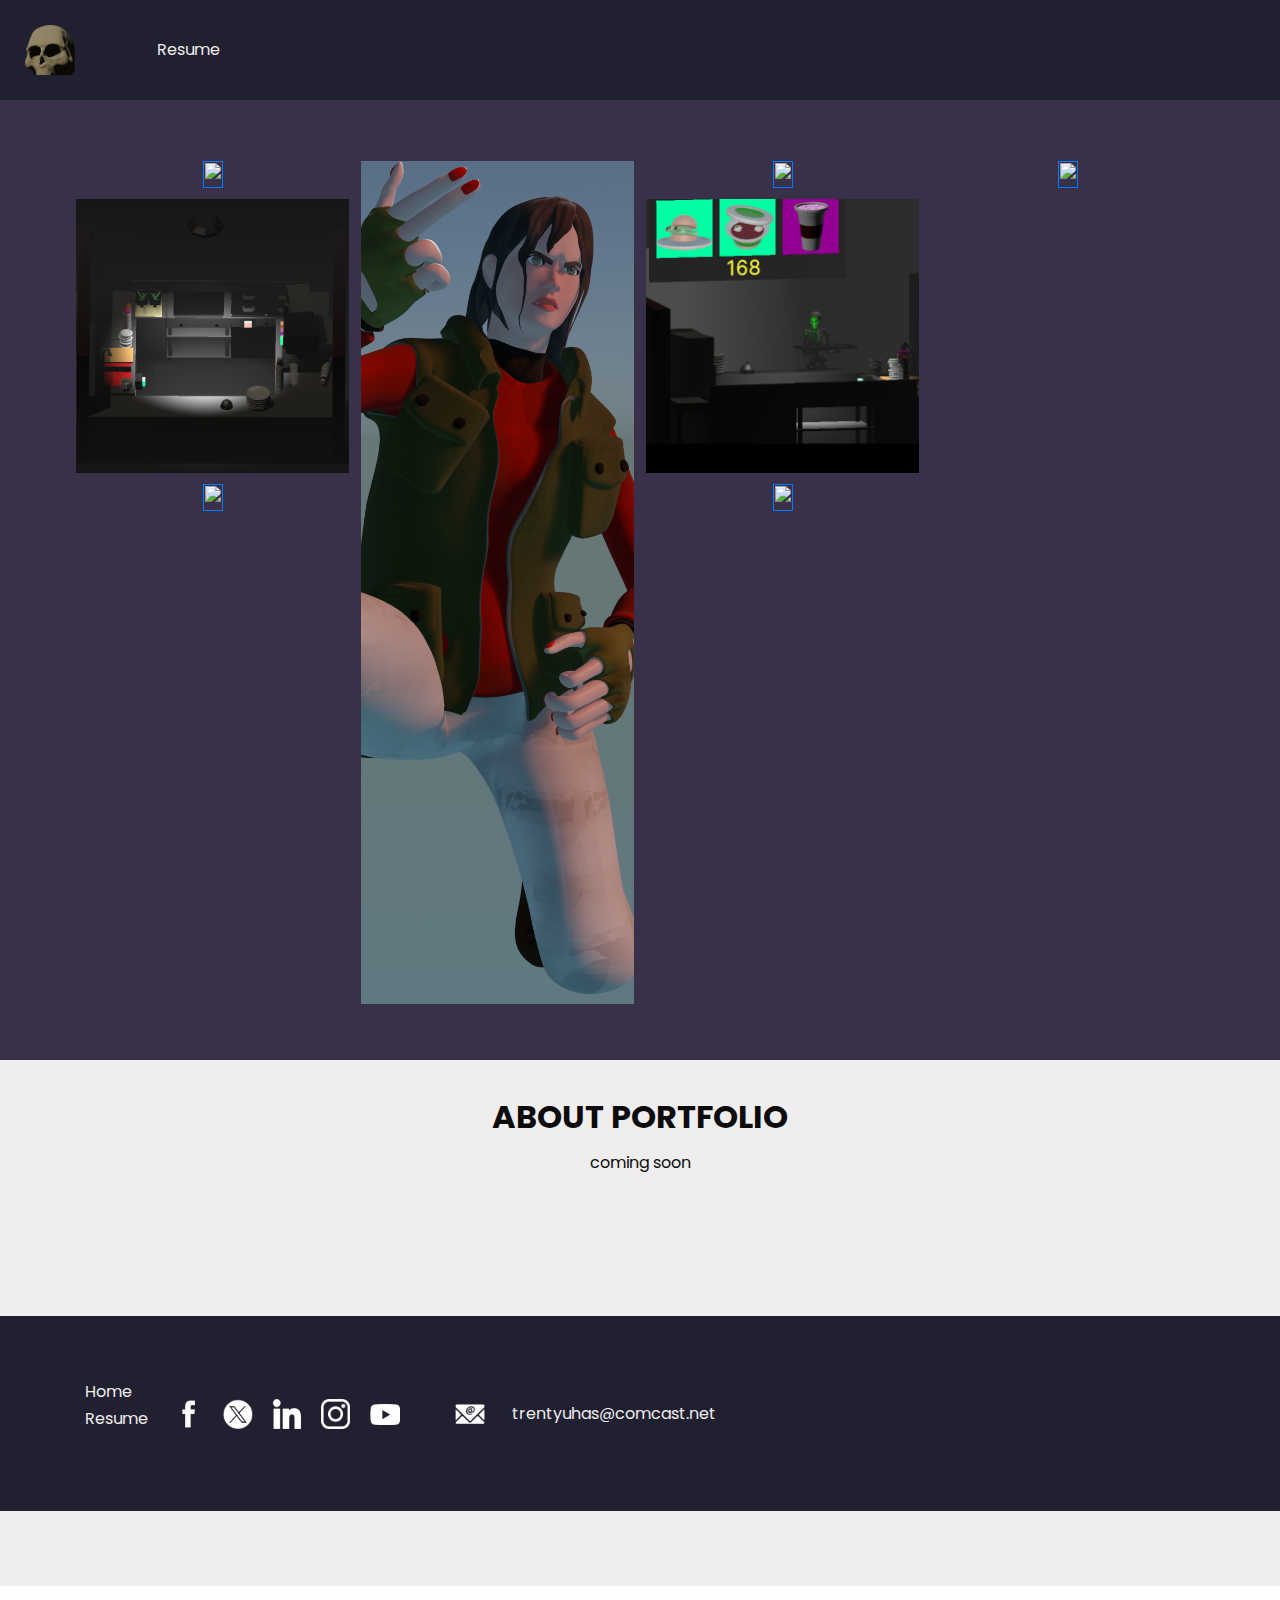
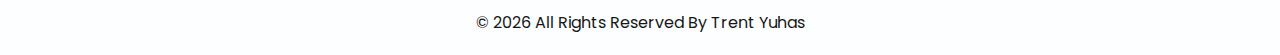
==== about.html @ 541f5b22 "Add files via upload" ====
<!DOCTYPE html>
<html>

<head>
  <!-- Basic -->
  <meta charset="utf-8" />
  <meta http-equiv="X-UA-Compatible" content="IE=edge" />
  <!-- Mobile Metas -->
  <meta name="viewport" content="width=device-width, initial-scale=1, shrink-to-fit=no" />
  <!-- Site Metas -->
  <meta name="keywords" content="" />
  <meta name="description" content="" />
  <meta name="author" content="" />

  <title>Portfolio Trent Yuhas</title>
  <link rel="icon" href="images/favicon.png">
  <!-- bootstrap core css -->
  <link rel="stylesheet" type="text/css" href="css/bootstrap.css" />

  <link href="https://fonts.googleapis.com/css?family=Poppins:400,700&display=swap" rel="stylesheet">
  <!-- Custom styles for this template -->
  <link href="css/style.css" rel="stylesheet" />
  <!-- responsive style -->
  <link href="css/responsive.css" rel="stylesheet" />
</head>

<body class="sub_page">
  <div class="hero_area">
    <!-- header section strats -->
    <header class="header_section">
      <div class="container-fluid">
        <nav class="navbar navbar-expand-lg custom_nav-container">
          <a class="navbar-brand" href="index.html">
            <img src="images/logo.png" alt="" />
          </a>
          <ul class="navbar-nav  "> <!--
            <li class="nav-item active">
              <a class="nav-link" href="index.html">Home <span class="sr-only">(current)</span></a>
            </li>-->
            <li class="nav-item">
              <a class="nav-link" href="work.html">Resume </a>
            </li>
          </ul>
          <button class="navbar-toggler" type="button" data-toggle="collapse" data-target="#navbarSupportedContent" aria-controls="navbarSupportedContent" aria-expanded="false" aria-label="Toggle navigation">
            <span class="navbar-toggler-icon"></span>
          </button>


        </nav>
      </div>
    </header>
    <!-- end header section -->
    <!-- slider section -->
  </div>


  <!-- experience section -->

  <section class="category_section layout_padding">
    <div class="container">

      <div class="category_container">
        <div class="box">
          <div class="img-box">
            <a href="" draggable="false">
            <img src="images/portfolio/emote_2.png" alt="" width="100%" height="100%" draggable="false">
            </a>
          </div>
          

          <div class="img-box">
            <a href="" draggable="false">
              <img src="images/portfolio/img1.png" alt="" width="100%" height="100%" draggable="false">
              </a>
            </div>

          <div class="img-box">
            <a href="" draggable="false">
              <img src="images/portfolio/emote_1.png" alt="" width="100%" height="100%" draggable="false">
              </a>
            </div>
      </div>

      <div class="box">
          <div class="img-box">
            <a href="" draggable="false">
              <img src="images/portfolio/kite_thumbnail_2.png" alt="" width="100%" height="100%" draggable="false">
              </a>
            </div>
    </div>

    <div class="box">
      <div class="img-box">
        <a href="" draggable="false">
          <img src="images/portfolio/emote_3.png" alt="" width="100%" height="100%" draggable="false">
          </a>
        </div>
      

      <div class="img-box">
        <a href="" draggable="false">
          <img src="images/portfolio/img3.png" alt="" width="100%" height="100%" draggable="false">
          </a>
        </div>

      <div class="img-box">
        <a href="" draggable="false">
          <img src="images/portfolio/emote_4.png" alt="" width="100%" height="100%" draggable="false">
          </a>
        </div>
  </div>

  <div class="box">
    <div class="img-box">
      <a href="" draggable="false">
        <img src="images/portfolio/space_thumbnail.png" alt="" width="100%" height="100%" draggable="false">
        </a>
      </div>
</div>


  </div>
</div>




  </section>

  <!-- end experience section -->


  <!-- about section -->

  <section class="about_section layout_padding-bottom">
    <div class="container">
      <div class="row">
        <div class="col-md-10 col-lg-9 mx-auto">
        </div>
      </div>
      <div class="detail-box">
        <h2>
          <br>
          About Portfolio
        </h2>
        <p>
          coming soon
          <!--There are many variations of passages of Lorem Ipsum available, 
            but the majority have suffered alteration in some form, by injected humour, 
            or randomised words which don't look even slightly believable. 
            There are many variations of passages of Lorem Ipsum available, 
            but the majority have suffered alteration in some form, by injected humour, 
            or randomised words which don't look even slightly believable. -->
        </p>
      </div>
    </div>
  </section>

  <!-- end about section -->

  <!-- info section -->

  <section class="info_section ">

    <div class="container">
      <div class="info_top">
        <div class="info_main">

          <div class="col-md-3 col-lg-2">
            <div class="info_link-box">

              <ul>
                <li class=" active">
                  <a class="" href="index.html"> Home <span class="sr-only">(current)</span></a>
                </li>
                <li class="">
                  <a class="" href="work.html"> Resume </a>
                </li>
              </ul>
            </div>
          </div>
        </div>
        <div class="social_box">
          <a href="https://www.facebook.com/profile.php?id=61556850310261">
            <img src="images/fb.png" alt="">
          </a>
          <a href="https://twitter.com/trent_yuhas">
            <img src="images/twitter.png" alt="">
          </a>
          <a href="https://www.linkedin.com/in/trent-yuhas-5362672a8/">
            <img src="images/linkedin.png" alt="">
          </a>
          <a href="https://www.instagram.com/trent.yuhas/">
            <img src="images/instagram.png" alt="">
          </a>
          <a href="https://www.youtube.com/channel/UCO6MIQw46xmoHC70qOvFnGQ">
            <img src="images/youtube.png" alt="">
          </a>
        </div>


        <div class="row">
          <div class="col-lg-9 col-md-10 mx-auto">
            <div class="info_contact layout_padding2">
              <div class="row">
              
                <div class="col-md-4">
                  <a href="" class="link-box">
                    <div class="img-box">
                      <img src="images/mail.png" alt="">
                    </div>
                    <div class="detail-box">
                        trentyuhas@comcast.net
                    </div>
                  </a>
                </div>
                <div class="col-md-5">
                  <a href="" class="link-box">
                    <!--
                    <div class="img-box">
                      <img src="images/call.png" alt="">
                    </div>
                    <div class="detail-box">
                      <h6>
                        Call +1
                      </h6>
                    </div>-->
                  </a>
                </div>
              </div>
            </div>
          </div>
        </div>
      </div>
    </div>
  </div>
</section>

  <!-- end info section -->

  <!-- footer section -->
  <footer class="container-fluid footer_section ">
    <div class="container">
      <p>
        &copy; <span id="displayDate"></span> All Rights Reserved By
        <a href="">Trent Yuhas</a>
      </p>
    </div>
  </footer>
  <!-- end  footer section -->


  <script src="js/jquery-3.4.1.min.js"></script>
  <script src="js/bootstrap.js"></script>
  <script src="js/custom.js"></script>


</body>
</body>

</html>
---- css/style.css ----
body {
  font-family: 'Poppins', sans-serif;
  color: #0c0c0c;
  background-color: #F0EDEE;
}

.layout_padding {
  padding-top: 50px;
  padding-bottom: 50px;
}

.layout_padding2 {
  padding: 45px 0;
}

.layout_padding2-top {
  padding-top: 45px;
  padding-bottom: 45px;
}

.layout_padding2-bottom {
  padding-bottom: 45px;
}

.layout_padding-top {
  padding-top: 90px;
}

.layout_padding-bottom {
  padding-bottom: 90px;
}

.heading_container {
  display: -webkit-box;
  display: -ms-flexbox;
  display: flex;
}

.heading_container h2 {
  font-weight: bold;
  text-transform: uppercase;
}

/*header section*/
.hero_area {
  height: calc(100vh - 30px);
  background: -webkit-gradient(linear, left top, right top, color-stop(55%, #202030), color-stop(55%, #39304A));
  background: linear-gradient(to right, #202030 55%, #202030 55%);
  display: -webkit-box;
  display: -ms-flexbox;
  display: flex;
  -webkit-box-orient: vertical;
  -webkit-box-direction: normal;
      -ms-flex-direction: column;
          flex-direction: column;
  position: relative;
}

.sub_page .hero_area {
  height: auto;
  background: none;
  background-color: #202030;
}

.hero_area.sub_pages {
  height: auto;
}

.header_section {
  overflow-x: hidden;
}

.header_section .container-fluid {
  padding-right: 25px;
  padding-left: 25px;
}

.header_section .nav_container {
  margin: 0 auto;
}

.header_section .user_option {
  display: -webkit-box;
  display: -ms-flexbox;
  display: flex;
  -webkit-box-align: center;
      -ms-flex-align: center;
          align-items: center;
}

.header_section .user_option a {
  display: -webkit-box;
  display: -ms-flexbox;
  display: flex;
  color: #F0EDEE;
  -webkit-box-align: center;
      -ms-flex-align: center;
          align-items: center;
}

.header_section .user_option a img {
  min-width: 20px;
  height: 20px;
  margin-right: 5px;
}

.custom_nav-container.navbar-expand-lg .navbar-nav .nav-item .nav-link {
  padding: 10px 15px;
  color: #F0EDEE;
  text-align: center;
}

a,
a:hover,
a:focus {
  text-decoration: none;
}

a:hover,
a:focus {
  color: initial;
}

.btn,
.btn:focus {
  outline: none !important;
  -webkit-box-shadow: none;
          box-shadow: none;
}

.custom_nav-container .nav_search-btn {
  background-image: url(../images/search-icon.png);
  background-size: 17px;
  background-repeat: no-repeat;
  background-position-y: 7px;
  width: 35px;
  height: 35px;
  padding: 0;
  border: none;
}

.custom_nav-container form {
  padding-top: 7px;
}

.navbar-brand {
  margin-right: 5%;
  display: -webkit-box;
  display: -ms-flexbox;
  display: flex;
  -webkit-box-align: center;
      -ms-flex-align: center;
          align-items: center;
}

.navbar-brand img {
  width: 50px;
  height: 50px;
  
  margin-right: 5px;
}

.navbar-brand span {
  font-weight: bold;
  color: #F0EDEE;
  font-size: 24px;
}

.custom_nav-container {
  z-index: 99999;
  padding: 0;
  height: 100px;
}

.custom_nav-container .navbar-toggler {
  outline: none;
}

.custom_nav-container .navbar-toggler .navbar-toggler-icon {
  background-image: url(../images/.png);
  background-size: 30px;
  width: 32px;
  height: 32px;
}

.lg_toggl-btn {
  background-color: transparent;
  border: none;
  outline: none;
  width: 56px;
  height: 40px;
  cursor: pointer;
}

.lg_toggl-btn:focus {
  outline: none;
}

.login_btn-container {
  padding-top: 30px;
}

.login_btn-container a {
  color: #39304A;
  text-transform: uppercase;
}

/*end header section*/
/* slider section */
.slider_section {
  -webkit-box-flex: 1;
      -ms-flex: 1;
          flex: 1;
  display: -webkit-box;
  display: -ms-flexbox;
  display: flex;
  -webkit-box-align: center;
      -ms-flex-align: center;
          align-items: center;
  position: relative;
}

.slider_section .row {
  -webkit-box-align: center;
      -ms-flex-align: center;
          align-items: center;
}

.slider_section .row > div {
  position: unset;
}

.slider_section .detail-box h1 {
  color: #F0EDEE;
  font-weight: bold;
  text-transform: uppercase;
}

.slider_section .detail-box h2 {
  color: #F0EDEE;
  font-weight: normal;
  text-transform: none;
}

.slider_section .detail-box p {
  color: #F0EDEE;
  margin-top: 15px;
}

.slider_section .detail-box .btn-box {
  display: -webkit-box;
  display: -ms-flexbox;
  display: flex;
  -ms-flex-wrap: wrap;
      flex-wrap: wrap;
  margin: 45px -5px 0 -5px;
}

.slider_section .detail-box .btn-box a {
  text-align: center;
  width: 165px;
  font-size: 15px;
  margin: 5px;
}

.slider_section .detail-box .btn-box .btn-1 {
  display: inline-block;
  padding: 10px 0;
  background-color: #ff4f5a;
  color: #F0EDEE;
  -webkit-transition: all 0.3s;
  transition: all 0.3s;
  border: 1px solid transparent;
  border-radius: 0;
}

.slider_section .detail-box .btn-box .btn-1:hover {
  background-color: transparent;
  border-color: #817795;
  color: #817795;
}

.slider_section .detail-box .btn-box .btn-2 {
  display: inline-block;
  padding: 10px 0;
  background-color: #F0EDEE;
  color: #252525;
  -webkit-transition: all 0.3s;
  transition: all 0.3s;
  border: 1px solid transparent;
  border-radius: 0;
}

.slider_section .detail-box .btn-box .btn-2:hover {
  background-color: transparent;
  border-color: #F0EDEE;
  color: #F0EDEE;
}

.slider_section .img-container .img-box img {
  width: 33%;
}

.slider_section #carouselExampleIndicators {
  position: unset;
  width: 100%;
}

.slider_section .carousel_btn-container {
  width: 120px;
  position: absolute;
  bottom: 0;
  display: -webkit-box;
  display: -ms-flexbox;
  display: flex;
  -webkit-box-pack: justify;
      -ms-flex-pack: justify;
          justify-content: space-between;
  left: 8.5%;
  z-index: 999;
  -webkit-transform: translateY(50%);
          transform: translateY(50%);
}

.slider_section .carousel_btn-container .carousel-control-prev,
.slider_section .carousel_btn-container .carousel-control-next {
  position: relative;
  width: 55px;
  height: 55px;
  border: none;
  border-radius: 100%;
  opacity: 1;
  background-repeat: no-repeat;
  background-size: 14px;
  background-position: center;
  background-color: #313149;
  margin: 2px;
}

.slider_section .carousel_btn-container .carousel-control-prev:hover,
.slider_section .carousel_btn-container .carousel-control-next:hover {
  background-color: #817795 ;
}

.slider_section .carousel_btn-container .carousel-control-prev {
  background-image: url(../images/prev.png);
}

.slider_section .carousel_btn-container .carousel-control-next {
  background-image: url(../images/next.png);
}

.slider_section ol.carousel-indicators {
  margin: 0;
  width: 75px;
  bottom: 45px;
  left: initial;
  right: 25px;
}

.slider_section ol.carousel-indicators li {
  border-radius: 100%;
  text-indent: 0px;
  text-align: center;
  line-height: 55px;
  color: #F0EDEE;
  background-color: transparent;
  opacity: 1;
  display: none;
}

.slider_section ol.carousel-indicators li.active {
  display: block;
}

.experience_section .row {
  -webkit-box-align: center;
      -ms-flex-align: center;
          align-items: center;
}

.experience_section .detail-box p {
  margin-top: 20px;
}

.experience_section .detail-box .btn-box {
  display: -webkit-box;
  display: -ms-flexbox;
  display: flex;
  -ms-flex-wrap: wrap;
      flex-wrap: wrap;
  margin: 45px -5px 0 -5px;
}

.experience_section .detail-box .btn-box a {
  text-align: center;
  width: 165px;
  font-size: 15px;
  margin: 5px;
}

.experience_section .detail-box .btn-box .btn-1 {
  display: inline-block;
  padding: 10px 0;
  background-color: #ff4f5a;
  color: #F0EDEE;
  -webkit-transition: all 0.3s;
  transition: all 0.3s;
  border: 1px solid transparent;
  border-radius: 0;
}

.experience_section .detail-box .btn-box .btn-1:hover {
  background-color: transparent;
  border-color: #ff4f5a;
  color: #ff4f5a;
}

.experience_section .detail-box .btn-box .btn-2 {
  display: inline-block;
  padding: 10px 0;
  background-color: #202030;
  color: #F0EDEE;
  -webkit-transition: all 0.3s;
  transition: all 0.3s;
  border: 1px solid transparent;
  border-radius: 0;
}

.experience_section .detail-box .btn-box .btn-2:hover {
  background-color: transparent;
  border-color: #202030;
  color: #202030;
}

.experience_section .img-box img {
  width: 100%;
}

.category_section {
  background-color: #39304A;
  color: #F0EDEE;
  text-align: center;
}

.category_section .heading_container {
  
  -webkit-box-pack: center;
      -ms-flex-pack: center;
          justify-content: center;
}

.category_section .heading_container h2 {
  border-bottom: 1px solid #F0EDEE;
}

.category_section .category_container {
  display: -webkit-box;
  display: -ms-flexbox;
  display: flex;
  -ms-flex-wrap: nowrap;
      flex-wrap: nowrap;
  -webkit-box-pack: justify;
      -ms-flex-pack: justify;
          justify-content: space-evenly;
  margin-top: 5px;
}

.category_section .category_container .box {
  width: 25%;
  display: -webkit-box;
  display: -ms-flexbox;
  display: flex;
  -webkit-box-orient: vertical;
  -webkit-box-direction: normal;
      -ms-flex-direction: column;
          flex-direction: column;
  -webkit-box-align: center;
      -ms-flex-align: center;
          align-items: center;
  margin: 0px 0;

}

.category_section .category_container .box .img-box {
  padding: 2%;
  
  width: auto;
  height: auto;
  margin: 0px 0;
  display: -webkit-box;
  display: -ms-flexbox;
  display: flex;
  -webkit-box-pack: center;
      -ms-flex-pack: center;
          justify-content: center;
  -webkit-box-align: center;
      -ms-flex-align: center;
          align-items: normal;
}

.about_section {
  text-align: center;
}

.about_section .img-box img {
  width: 100%;
}

.about_section .detail-box h2 {
  font-weight: bold;
  text-transform: uppercase;
}

.about_section .detail-box p {
  margin-top: 15px;
}

.about_section .detail-box a {
  display: inline-block;
  padding: 10px 45px;
  background-color: #ff4f5a;
  color: #F0EDEE;
  -webkit-transition: all 0.3s;
  transition: all 0.3s;
  border: 1px solid transparent;
  border-radius: 0;
  margin-top: 25px;
}

.about_section .detail-box a:hover {
  background-color: transparent;
  border-color: #ff4f5a;
  color: #ff4f5a;
}

.freelance_section .row {
  -webkit-box-align: center;
      -ms-flex-align: center;
          align-items: center;
}

.freelance_section .tab_container .t-link-box {
  margin: 25px 0;
  display: -webkit-box;
  display: -ms-flexbox;
  display: flex;
  -webkit-box-align: center;
      -ms-flex-align: center;
          align-items: center;
  cursor: pointer;
}

.freelance_section .tab_container .t-link-box .img-box {
  width: 90px;
  height: 90px;
  min-width: 90px;
  min-height: 90px;
  display: -webkit-box;
  display: -ms-flexbox;
  display: flex;
  -webkit-box-pack: center;
      -ms-flex-pack: center;
          justify-content: center;
  -webkit-box-align: center;
      -ms-flex-align: center;
          align-items: center;
  background-color: #202030;
  border-radius: 100%;
  margin-right: 35px;
}

.freelance_section .tab_container .t-link-box .img-box img {
  width: auto;
  height: auto;
  max-width: 45px;
  max-height: 45px;
}

.freelance_section .tab_container .t-link-box .detail-box h5 {
  font-weight: bold;
  color: #ff4f5a;
}

.freelance_section .tab_container .t-link-box .detail-box h3 {
  font-weight: bold;
  color: #252525;
}

.freelance_section .tab_container .t-link-box[aria-expanded="true"] .img-box, .freelance_section .tab_container .t-link-box:hover .img-box {
  background-color: #39304A;
}

.freelance_section .img-box img {
  width: 100%;
}

.client_section .heading_container {
  -webkit-box-pack: center;
      -ms-flex-pack: center;
          justify-content: center;
  margin-bottom: 25px;
}

.client_section .detail-box {
  text-align: center;
  margin: 25px 35px;
  padding: 45px 65px 35px 65px;
  -webkit-box-shadow: 0px 0px 20px 0 rgba(0, 0, 0, 0.2);
          box-shadow: 0px 0px 20px 0 rgba(0, 0, 0, 0.2);
}

.client_section .detail-box h4 {
  font-weight: bold;
}

.client_section .detail-box p {
  margin-top: 15px;
  margin-bottom: 25px;
}

.client_section .carousel-control-prev,
.client_section .carousel-control-next {
  top: 50%;
  width: 65px;
  height: 65px;
  border: none;
  border-radius: 100%;
  opacity: 1;
  background-repeat: no-repeat;
  background-size: 10px;
  background-position: center;
  background-color: #202030;
  margin: 2px;
  -webkit-transform: translateY(-50%);
          transform: translateY(-50%);
}

.client_section .carousel-control-prev {
  background-image: url(../images/prev-angle.png);
}

.client_section .carousel-control-next {
  background-image: url(../images/next-angle.png);
}

/* info section */
.info_section {
  position: relative;
  background-color: #202030;
  color: #F0EDEE;
}

.info_section .heading_container {
  margin-bottom: 45px;
}

.info_section h5 {
  text-transform: uppercase;
  font-weight: bold;
  margin-bottom: 20px;
}

.info_section .info_top {
  display: -webkit-box;
  display: -ms-flexbox;
  display: flex;
  width: 300px;
  -webkit-box-align: center;
      -ms-flex-align: center;
          align-items: center;
  -webkit-box-pack: justify;
      -ms-flex-pack: justify;
          justify-content: space-between;
  margin-top: 35px;
  margin-bottom: 75px;
}

.info_section .info_top .info_logo {
  display: -webkit-box;
  display: -ms-flexbox;
  display: flex;
}

.info_section .info_top .info_logo img {
  width: 65px;
}

.info_section .info_top .info_logo span {
  color: #F0EDEE;
  font-weight: bold;
  font-size: 32px;
}

.info_section .info_top .social_box {
  display: -webkit-box;
  display: -ms-flexbox;
  display: flex;
  -webkit-box-align: center;
      -ms-flex-align: center;
          align-items: center;
}

.info_section .info_top .social_box a {
  margin: 0 10px;
}

.info_section .info_top .social_box a img {
  width: auto;
  height: auto;
  max-width: 30px;
  max-height: 30px;
}

.info_section a {
  text-transform: none;
}

.info_section ul {
  padding: 0;
}

.info_section ul li {
  list-style-type: none;
  margin: 3px 0;
}

.info_section ul li a {
  color: #F0EDEE;
}

.info_section .info_link-box {
  display: -webkit-box;
  display: -ms-flexbox;
  display: flex;
  -webkit-box-orient: vertical;

  -webkit-box-direction: normal;
      -ms-flex-direction: column;
          flex-direction: column;
}

.info_section .info_form form input {
  outline: none;
  width: 100%;
  padding: 7px 10px;
}

.info_section .info_form form button {
  display: inline-block;
  padding: 8px 40px;
  background-color: #ff4f5a;
  color: #F0EDEE;
  -webkit-transition: all 0.3s;
  transition: all 0.3s;
  border: 1px solid transparent;
  border-radius: 0;
  border: 1.5px solid #F0EDEE;
  margin-top: 15px;
  text-transform: uppercase;
  font-size: 15px;
}

.info_section .info_form form button:hover {
  background-color: transparent;
  border-color: #ff4f5a;
  color: #ff4f5a;
}

.info_section .info_contact .link-box {
  display: -webkit-box;
  display: -ms-flexbox;
  display: flex;
  -webkit-box-align: center;
      -ms-flex-align: center;
          align-items: center;
  margin: 30px 0;
  color: #F0EDEE;
}

.info_section .info_contact .link-box .img-box {
  display: -webkit-box;
  display: -ms-flexbox;
  display: flex;
  -webkit-box-pack: center;
      -ms-flex-pack: center;
          justify-content: center;
  -webkit-box-align: center;
      -ms-flex-align: center;
          align-items: center;
  min-width: 45px;
  min-height: 45px;
  margin-right: 20px;
}

.info_section .info_contact .link-box .img-box img {
  width: auto;
  height: auto;
  max-width: 30px;
  max-height: 30px;
}

/* end info section */
/* footer section*/
.footer_section {
  display: -webkit-box;
  display: -ms-flexbox;
  display: flex;
  -webkit-box-orient: vertical;
  -webkit-box-direction: normal;
      -ms-flex-direction: column;
          flex-direction: column;
  -webkit-box-pack: center;
      -ms-flex-pack: center;
          justify-content: center;
  background-color: #fdfeff;
}

.footer_section p {
  color: #171717;
  margin: 0;
  padding: 25px 0 20px 0;
  margin: 0 auto;
  text-align: center;
}

.footer_section a {
  color: #171717;
}

/* end footer section*/
#navbarSupportedContent {
  -webkit-transform: translateX(100vw);
          transform: translateX(100vw);
  opacity: 0;
  -webkit-transition: all 0.3s ease-in;
  transition: all 0.3s ease-in;
  -webkit-box-pack: justify;
      -ms-flex-pack: justify;
          justify-content: space-between;
  -webkit-box-align: center;
      -ms-flex-align: center;
          align-items: center;
}

#navbarSupportedContent.lg_nav-toggle {
  -webkit-transform: translateX(0);
          transform: translateX(0);
  opacity: 1;
}

.custom_menu-btn button {
  margin-top: 12px;
  outline: none;
  border: none;
  background-color: transparent;
}

.custom_menu-btn button span {
  display: block;
  width: 34px;
  height: 4px;
  background-color: #fff;
  margin: 7px 0;
  -webkit-transition: all 0.3s;
  transition: all 0.3s;
  border-radius: 10px;
}

.custom_menu-btn .s-2 {
  -webkit-transition: all 0.1s;
  transition: all 0.1s;
  width: 17px;
  margin-left: auto;
}

.menu_btn-style button .s-1 {
  -webkit-transform: rotate(45deg) translate(8px, 8px);
          transform: rotate(45deg) translate(8px, 8px);
}

.menu_btn-style button .s-2 {
  -webkit-transform: translateX(100px);
          transform: translateX(100px);
}

.menu_btn-style button .s-3 {
  -webkit-transform: rotate(-45deg) translate(8px, -8px);
          transform: rotate(-45deg) translate(8px, -8px);
}
/*# sourceMappingURL=style.css.map */
---- css/responsive.css ----
@media (max-width: 1120px) {}

@media (max-width: 992px) {
  .hero_area {
    height: auto;
  }

  #navbarSupportedContent {
    opacity: 1;
    transform: none;
    margin-top: 15px;
  }


  .navbar-toggler {
    padding: 0.25rem 0;
  }


  .header_section .user_option {
    display: none;
  }

  .custom_menu-btn {
    display: none;
  }

  .navbar-nav {
    align-items: center;
  }

  .custom_nav-container .navbar-toggler {
    margin-left: auto;
  }

  .custom_nav-container {
    padding: 15px 0;
    height: auto;
  }

  .slider_section {
    padding-top: 45px;
    padding-bottom: 120px;
  }

  .info_section .info_contact .link-box .img-box {
    margin-right: 8px;
  }

}

@media (max-width: 767px) {
  .hero_area {
    background: none;
    background-color: #1a2e35;
    /* background: linear-gradient(to bottom, #1a2e35 40%, #1cbbb4 40%); */
  }

  .slider_section {
    text-align: center;
    padding-bottom: 0;
  }

  .slider_section .detail-box {
    margin-bottom: 75px;
  }

  .slider_section .detail-box .btn-box {
    justify-content: center;
  }


  .img-container {
    padding: 0;
  }

  .slider_section .img-container .img-box {

    padding: 45px 0;
    background-color: #1cbbb4;
  }

  .experience_section .img-box {

    margin-bottom: 45px;

  }

  .category_section .category_container .box {
    flex-basis: 34%;
  }

  .client_section .detail-box {
    margin: 25px;
    padding: 45px 25px 35px 25px;
  }

  .client_section .carousel-control-prev,
  .client_section .carousel-control-next {
    top: 92%;
  }

  .info_section .info_top {

    flex-direction: column;

  }

  .info_section .info_top .social_box {
    margin-top: 35px;
  }

  .info_section .row>div {

    display: flex;
    flex-direction: column;
    align-items: center;
    text-align: center;
    margin-bottom: 25px;

  }

  .info_section .info_contact .link-box {
    margin: 0;
  }



}

@media (max-width: 576px) {
  .category_section .category_container {
    justify-content: center;
  }

  .category_section .category_container .box {
    flex-basis: 52%;
  }
}

@media (max-width: 480px) {}

@media (max-width: 420px) {
  .client_section .detail-box {
    margin: 25px 5px;
    box-shadow: 0px 0px 2px 0 rgba(0, 0, 0, 0.2);
  }

  .slider_section .carousel_btn-container {

    width: 100px;
  }

  .slider_section .carousel_btn-container .carousel-control-prev,
  .slider_section .carousel_btn-container .carousel-control-next {
    width: 45px;
    height: 45px;
    background-size: 12px;
  }

  .slider_section ol.carousel-indicators {
    right: 0;
  }

  .client_section .carousel-control-prev,
  .client_section .carousel-control-next {

    top: 95%;

  }


  .client_section .carousel-control-prev,
  .client_section .carousel-control-next {
    width: 50px;
    height: 50px;
    background-size: 8px;
  }

  .freelance_section .tab_container .t-link-box .detail-box h3 {
    font-size: 22px;
  }
}

@media (max-width: 360px) {}

@media (min-width: 1200px) {
  .container {
    max-width: 1170px;
  }
}
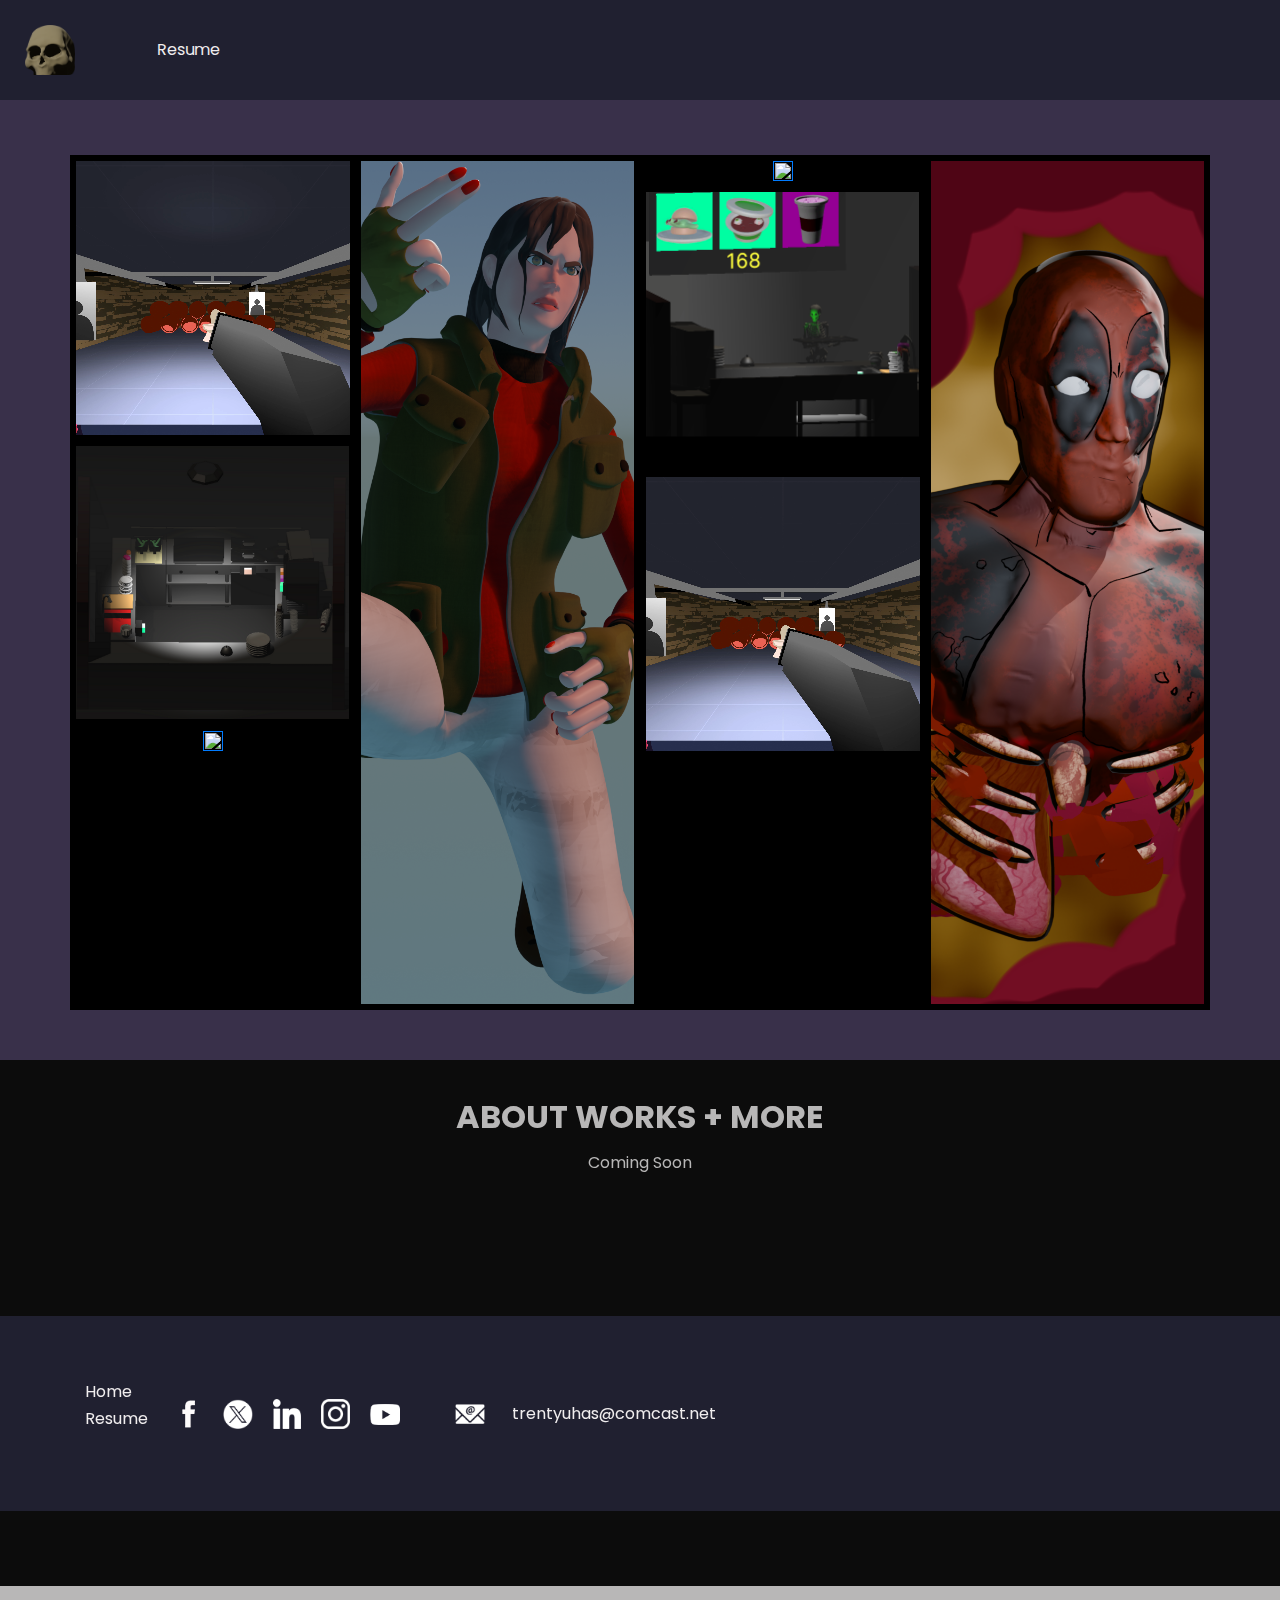
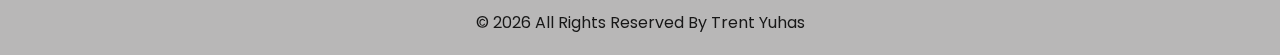
==== commit a9c0f256: "4/1/25" ====
--- a/about.html
+++ b/about.html
@@ -63,11 +63,12 @@
         <div class="box">
           <div class="img-box">
             <a href="" draggable="false">
-            <img src="images/portfolio/emote_2.png" alt="" width="100%" height="100%" draggable="false">
+              <video width="100%" height="100%" loop autoplay muted>
+                <source src="images/portfolio/fire.mp4" type="video/mp4">
+              </video>
             </a>
           </div>
           
-
           <div class="img-box">
             <a href="" draggable="false">
               <img src="images/portfolio/img1.png" alt="" width="100%" height="100%" draggable="false">
@@ -96,7 +97,6 @@
           </a>
         </div>
       
-
       <div class="img-box">
         <a href="" draggable="false">
           <img src="images/portfolio/img3.png" alt="" width="100%" height="100%" draggable="false">
@@ -104,8 +104,10 @@
         </div>
 
       <div class="img-box">
-        <a href="" draggable="false">
-          <img src="images/portfolio/emote_4.png" alt="" width="100%" height="100%" draggable="false">
+          <a href="" draggable="false">
+            <video width="100%" height="100%" loop autoplay muted>
+              <source src="images/portfolio/goop.mp4" type="video/mp4">
+            </video>
           </a>
         </div>
   </div>
@@ -113,7 +115,7 @@
   <div class="box">
     <div class="img-box">
       <a href="" draggable="false">
-        <img src="images/portfolio/space_thumbnail.png" alt="" width="100%" height="100%" draggable="false">
+        <img src="images/portfolio/deadpool2.png" alt="" width="100%" height="100%" draggable="false">
         </a>
       </div>
 </div>
@@ -141,10 +143,10 @@
       <div class="detail-box">
         <h2>
           <br>
-          About Portfolio
+          About Works + More
         </h2>
         <p>
-          coming soon
+          Coming Soon
           <!--There are many variations of passages of Lorem Ipsum available, 
             but the majority have suffered alteration in some form, by injected humour, 
             or randomised words which don't look even slightly believable. 
--- a/css/style.css
+++ b/css/style.css
@@ -1,7 +1,7 @@
 body {
   font-family: 'Poppins', sans-serif;
-  color: #0c0c0c;
-  background-color: #F0EDEE;
+  color: #b8b7b7;
+  background-color: #0c0c0c;
 }
 
 .layout_padding {
@@ -299,9 +299,12 @@
 
 .slider_section .img-container .img-box img {
   width: 33%;
-}
-
-.slider_section #carouselExampleIndicators {
+  
+  border: 5px solid #000000;
+
+}
+
+.slider_section #carouselIndicators {
   position: unset;
   width: 100%;
 }
@@ -441,6 +444,7 @@
   background-color: #39304A;
   color: #F0EDEE;
   text-align: center;
+  line-height: 0;
 }
 
 .category_section .heading_container {
@@ -458,6 +462,8 @@
   display: -webkit-box;
   display: -ms-flexbox;
   display: flex;
+  background-color: #000000;
+
   -ms-flex-wrap: nowrap;
       flex-wrap: nowrap;
   -webkit-box-pack: justify;
@@ -468,6 +474,7 @@
 
 .category_section .category_container .box {
   width: 25%;
+
   display: -webkit-box;
   display: -ms-flexbox;
   display: flex;
@@ -478,16 +485,14 @@
   -webkit-box-align: center;
       -ms-flex-align: center;
           align-items: center;
-  margin: 0px 0;
-
 }
 
 .category_section .category_container .box .img-box {
   padding: 2%;
-  
+
   width: auto;
   height: auto;
-  margin: 0px 0;
+
   display: -webkit-box;
   display: -ms-flexbox;
   display: flex;
@@ -813,7 +818,7 @@
   -webkit-box-pack: center;
       -ms-flex-pack: center;
           justify-content: center;
-  background-color: #fdfeff;
+  background-color: #b8b7b7;
 }
 
 .footer_section p {
